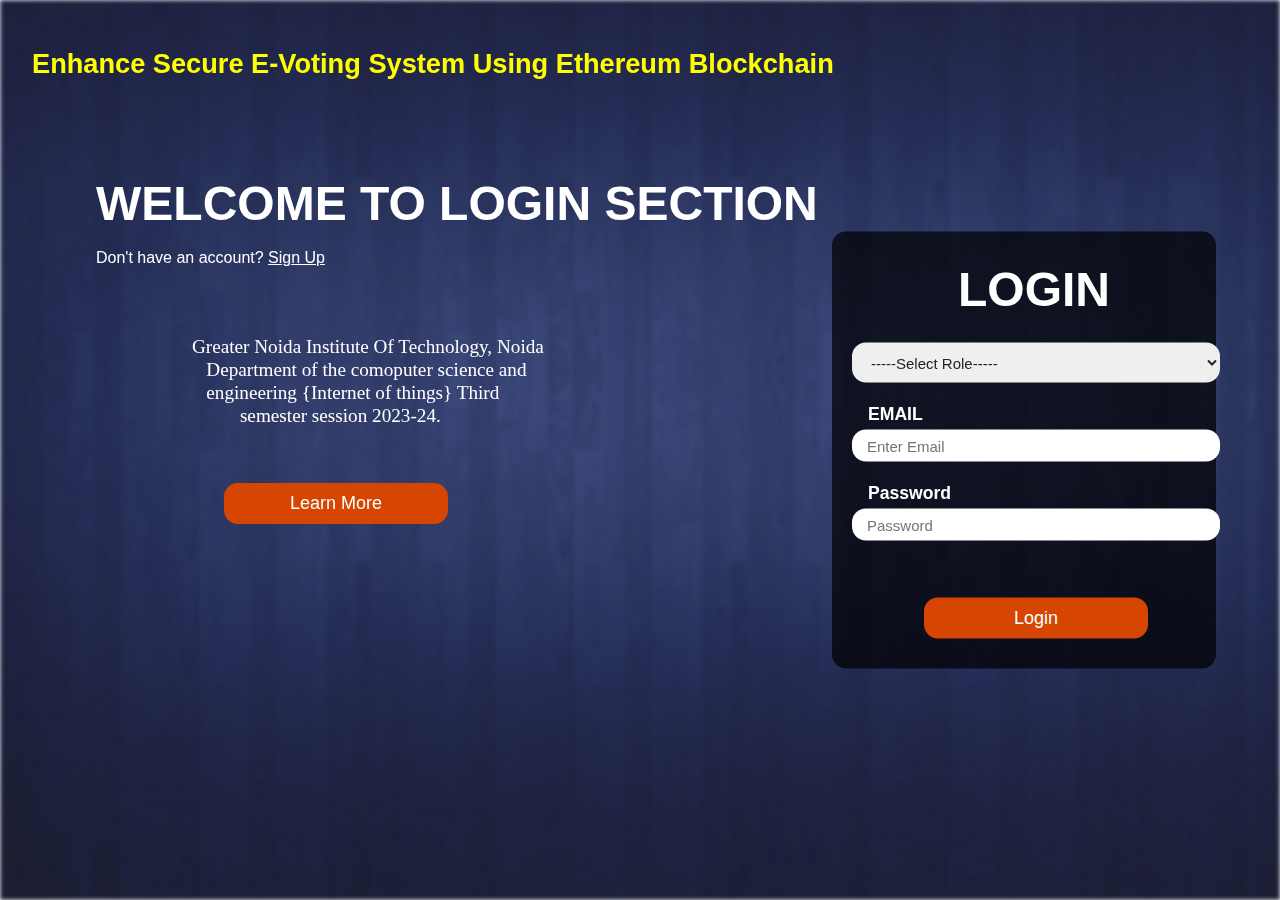
==== login.html @ a1313a8c "index.html" ====
<!DOCTYPE html>
<html lang="en">

<head>
    <meta charset="UTF-8">
    <meta name="viewport" content="width=device-width, initial-scale=1.0">
    <title>Login</title>
    <link rel="stylesheet" href="CSS/Stylesheet.css">
</head>

<body>
    <div class="background"></div>
    <h3>Enhance Secure E-Voting System Using Ethereum Blockchain </h3>

    <section class="section">


        <div class="container grid grid-two-column"></div>
        <div class="container data section-data">
            <h2>welcome to Login Section</h2><br>


            <p>Don't have an account? <a href="index.html"><u>Sign Up</u></a></p><br><br>

            <Pre>
                    Greater Noida Institute Of Technology, Noida
                       Department of the comoputer science and 
                       engineering {Internet of things} Third 
                              semester session 2023-24.
                </Pre><br>
            <button class="button" type="submit" onclick="">Learn More</button>
        </div>

        <form action="login">
            <div class="container login section-login">
                <h2>Login</h2><br>

               
                <select name="role" id="role" class="for" required>
                  <option value="select" >-----Select Role-----</option>
                  <option value="Admin">Admin</option>
                  <option value="Voter">Voter</option>
                </select><br>

                <label for="email" id="label">EMAIL</label>
                <input type="text" class="for" name="" id="for" required
                    placeholder="Enter Email"><br>

                <label for="password" id="label">Password</label>
                <input type="password" class="for" name="" id="for" required placeholder="Password"><br><br>

                <button class="button" type="submit" onclick="clearAllInputs()"><a href="dashboard.html">Login</a></button>
        </form>

        </div>


    </section>
</body>

</html>
---- CSS/Stylesheet.css ----
* {
    margin: 0;
    padding: 0;
    box-sizing: border-box;
}
html{
   display: grid; 
    font-family: "Work Sans", sans-serif;
    overflow: hidden;
}

:root{
    --heading: rgb(0,10,45);
    --para: #777;
    --para-tint:#e4e4e4;
    --white: #fff;
    --black: #212529;
    --helper: #8490ff;
    --overlay: #3e64ff;
    --helper-tint: #f3f4ff;
    --bg: rgb(249 249 255);
    --icon-bg: rgba(144, 172, 209, 0.2);
    --gradient: linear-gradient(0deg, rgb(132 144 255) 0%, rgb(98 189 252) 100);
    --gradientSupport: -webkit-linear-gradient(0deg, rgb(132 144 255) 0%, rgb(98 189 252) 100%);
    --shadow: 0px 0px 20px 0px rgb(132 144 255 / 20%);
    --shadowSupport: 0px 20px 20px 0px rgb(132 144 255 / 30%);
    --shadow2: 0px 20px 20px 0px rgba(73, 75, 190, 0.3);
}



/* -----------REUSABLE CODE------------- */

a,p{
    text-decoration: none;
    color: var(--white);
}

a:hover{
    color: yellow;
}

h1,h2{
    color: var(--heading);
    font-size: 3rem;
    /* font-weight: 600; */
    color: var(--white);
    text-transform: uppercase;
}

h3{
    margin: 3rem 0rem 0rem 2rem;
    font-size: 1.7rem;
    font-weight: bold;
    color: yellow
}

section{
    overflow: hidden;
    display: inline;
}

.section{
    padding: 9rem 0;
    
}

.grid{
    display: grid;
    gap: 9rem;
}

.grid-two-column{
    grid-template-columns: repeat(2, 1fr);

}
/* .button{
    background: rgba(0, 0, 0, 0.7);
    border: none;
} */

button{
    display: inline-block;
    justify-content: center;
    text-align: center;
    padding: 10px 50px;
    width: 14rem;
    border: 0px solid var(--white);
    border-radius: 14px;
    text-decoration: none;
    font-size: 18px;
    color: var(--white);
    margin-top: 15px;
    margin-left: 4.5rem;
    transition: all .5s ease;
    background: #d64502;

}

button:hover {
    background: var(--white);
    color: #d1490a;
    font-weight: bold;

}

.id {
    height: 28px;
    width: 180px;
    margin: 0.8rem;
    text-align: center;
    font-size: 16px;
    background-color: rgba(0, 0, 0, 0.5);
    color: var(--white);
    border: none;
}

#role{
    height: 40px;
}


.container{
    max-width: 140rem;
    margin: 0 auto;
}

.error{
    color: red;
}
/* ----------CONTAINER------------- */

.background {
    position: fixed;
    top: 0;
    left: 0;
    z-index: -1;
    opacity: 0.9;
    width: 100%;
    height: 100%;
    filter: blur(2px);
    background-size: cover;
    background-image: url('BG_3.jpg');
}

.section-data{
    display: flex;
    width: fit-content;
    flex-direction: column;
    justify-content: center;
    align-items: flex-start;
    margin-left: 6rem;
    margin-top: 6rem;
}
.section-data button{
    margin-left: 8rem;
}

pre{
    color: var(--white);
    line-height: 1.2;
    font-size: 1.2rem;
    margin-top: 2rem;
    font-family: 'Times New Roman', Times, serif;
}


.login {
    position: fixed;
    top: 50%;
    left: 80%;
    z-index: 2;
    width: 30vw;
    height: max-content;
    padding: 30px 0px 30px 20px;
    text-align: center;
    color:var(--white);
    font-weight: bold;
    font-size: 1.1rem;
    border-radius: 14px;
    border: 0px inset var(--white);
    transform: translate(-50%, -50%);
    background-color: rgba(0, 0, 0, 0.7); 
}
.section-login{
    display: flex;
    flex-direction: column;
    
}

#label{
    margin-left: 1rem;
    text-align: left;
}

.for {
    display: inline-block;
    padding: 10px 15px;
    height: 2rem;
    width: 23rem;
    text-decoration: none;
    border: 0px solid var(--white);
    border-radius: 14px;
    color: var(--black);
    font-size: 15px;
    margin-top: 5px;
}

.for:hover {
    font-weight: bold;
    color: var(--black);
}

/* .role {
    height: 25px;
    width: 17vw;
    text-align: center;
    font-size: 18px;
    background-color: var(--black);
    color: var(--white);
    transition: all .7s ease;
    font-family: nexa;
}

.role:hover {
    cursor: pointer;
    color: var(--helper);
    background: var(--white);
    font-weight: bold;
} */
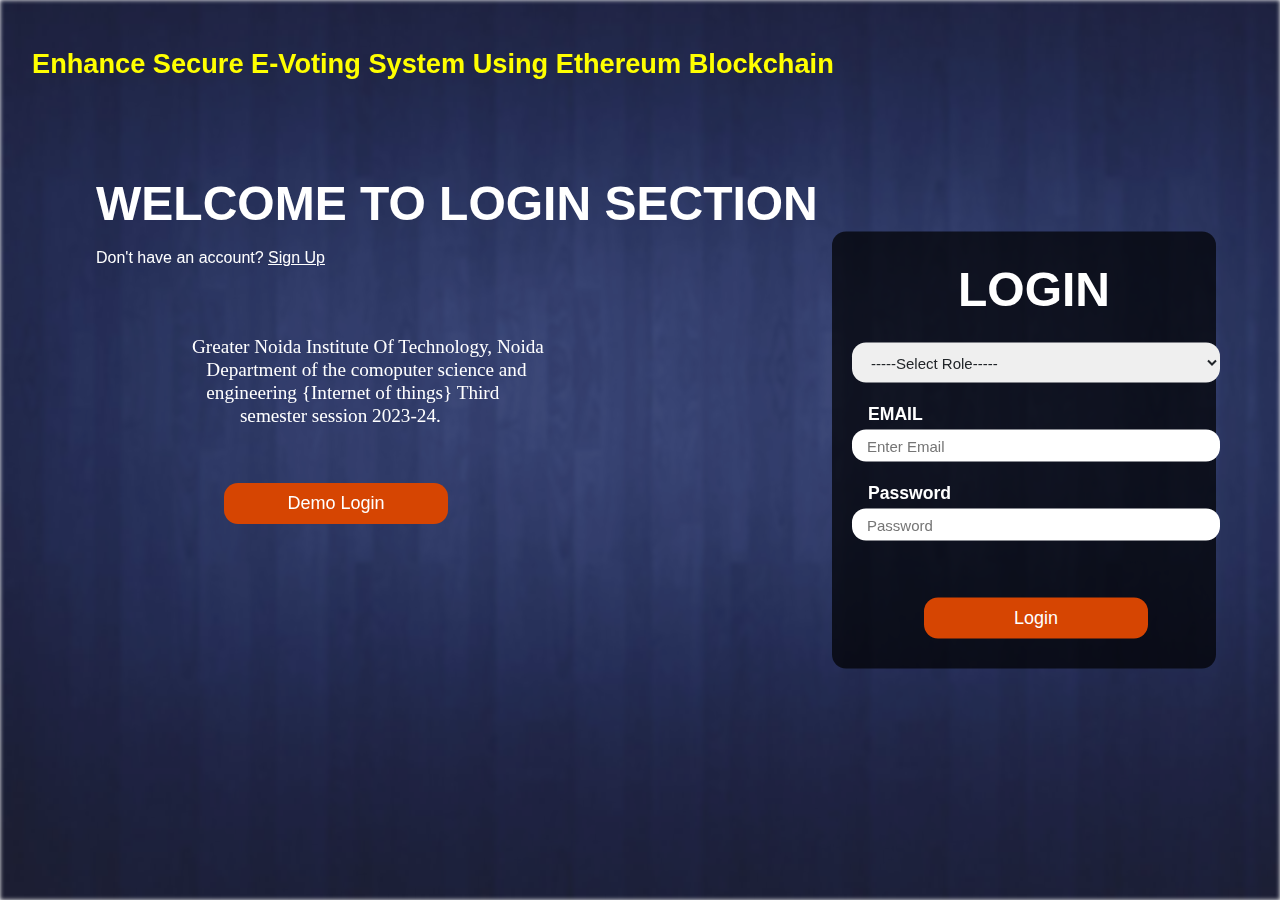
==== commit f8a7376e: "Update login.html" ====
--- a/login.html
+++ b/login.html
@@ -28,7 +28,7 @@
                        engineering {Internet of things} Third 
                               semester session 2023-24.
                 </Pre><br>
-            <button class="button" type="submit" onclick="">Learn More</button>
+            <button class="button" type="submit"><a href="dashboard.html">Demo Login</a></button>
         </div>
 
         <form action="login">
@@ -58,4 +58,4 @@
     </section>
 </body>
 
-</html>+</html>
